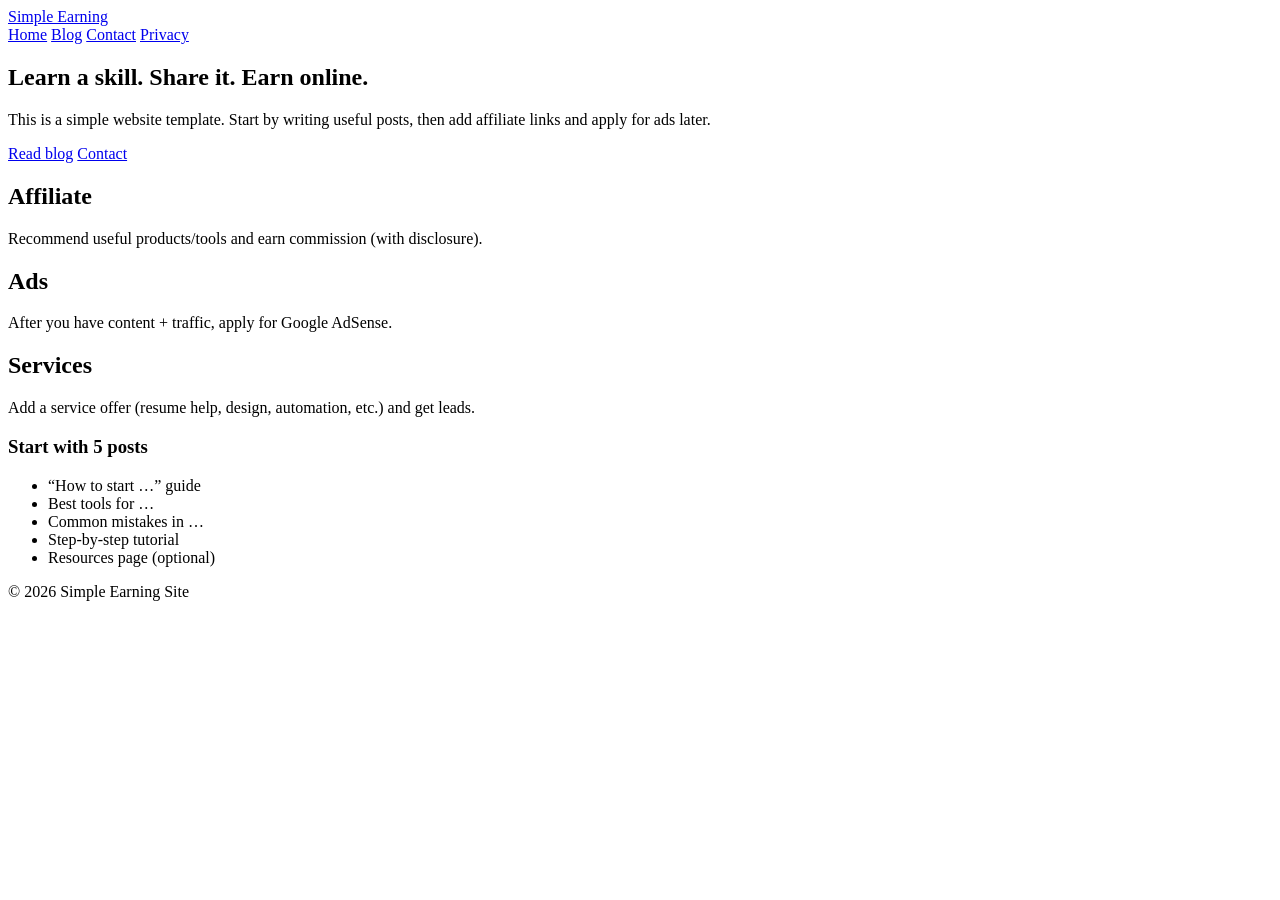
==== index.html @ cdca5b82 "Create index.html" ====
<!DOCTYPE html>
<html lang="en">
<head>
  <meta charset="utf-8" />
  <meta name="viewport" content="width=device-width, initial-scale=1" />
  <title>Simple Earning Site</title>
  <meta name="description" content="Simple guides to learn skills and earn online." />
  <link rel="stylesheet" href="style.css" />
</head>
<body>
  <header class="top">
    <div class="wrap">
      <a class="logo" href="index.html">Simple Earning</a>
      <nav class="nav">
        <a href="index.html">Home</a>
        <a href="blog.html">Blog</a>
        <a href="contact.html">Contact</a>
        <a href="privacy.html">Privacy</a>
      </nav>
    </div>
  </header>

  <main class="wrap">
    <section class="hero">
      <h1>Learn a skill. Share it. Earn online.</h1>
      <p class="sub">
        This is a simple website template. Start by writing useful posts, then add affiliate links and apply for ads later.
      </p>
      <div class="btnrow">
        <a class="btn" href="blog.html">Read blog</a>
        <a class="btn ghost" href="contact.html">Contact</a>
      </div>
    </section>

    <section class="cards">
      <article class="card">
        <h2>Affiliate</h2>
        <p>Recommend useful products/tools and earn commission (with disclosure).</p>
      </article>
      <article class="card">
        <h2>Ads</h2>
        <p>After you have content + traffic, apply for Google AdSense.</p>
      </article>
      <article class="card">
        <h2>Services</h2>
        <p>Add a service offer (resume help, design, automation, etc.) and get leads.</p>
      </article>
    </section>

    <section class="note">
      <h3>Start with 5 posts</h3>
      <ul>
        <li>“How to start …” guide</li>
        <li>Best tools for …</li>
        <li>Common mistakes in …</li>
        <li>Step-by-step tutorial</li>
        <li>Resources page (optional)</li>
      </ul>
    </section>
  </main>

  <footer class="foot">
    <div class="wrap">
      <p>© 2026 Simple Earning Site</p>
    </div>
  </footer>
</body>
</html>
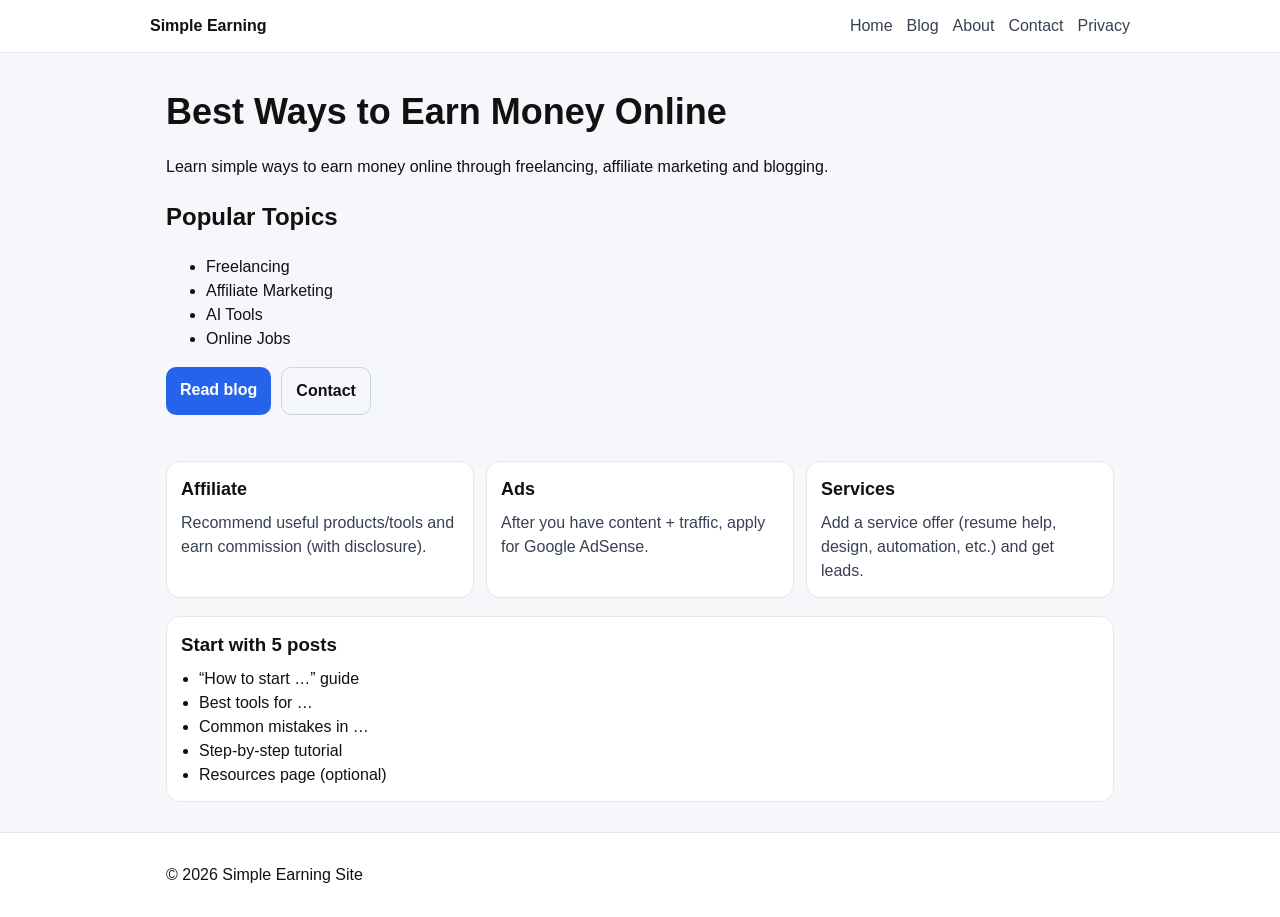
==== commit a3d05946: "Update index.html" ====
--- a/index.html
+++ b/index.html
@@ -1,6 +1,8 @@
 <!DOCTYPE html>
 <html lang="en">
 <head>
+  <script async src="https://pagead2.googlesyndication.com/pagead/js/adsbygoogle.js?client=ca-pub-6666295607674778"
+     crossorigin="anonymous"></script>
   <meta charset="utf-8" />
   <meta name="viewport" content="width=device-width, initial-scale=1" />
   <title>Simple Earning Site</title>
@@ -12,20 +14,32 @@
     <div class="wrap">
       <a class="logo" href="index.html">Simple Earning</a>
       <nav class="nav">
-        <a href="index.html">Home</a>
-        <a href="blog.html">Blog</a>
-        <a href="contact.html">Contact</a>
-        <a href="privacy.html">Privacy</a>
-      </nav>
+  <a href="index.html">Home</a>
+  <a href="blog.html">Blog</a>
+  <a href="about.html">About</a>
+  <a href="contact.html">Contact</a>
+  <a href="privacy.html">Privacy</a>
+</nav>
     </div>
   </header>
 
   <main class="wrap">
     <section class="hero">
-      <h1>Learn a skill. Share it. Earn online.</h1>
-      <p class="sub">
-        This is a simple website template. Start by writing useful posts, then add affiliate links and apply for ads later.
-      </p>
+     <h1>Best Ways to Earn Money Online</h1>
+
+<p>
+Learn simple ways to earn money online through freelancing,
+affiliate marketing and blogging.
+</p>
+
+<h2>Popular Topics</h2>
+
+<ul>
+<li><a href="freelancing.html">Freelancing</a></li>
+<li><a href="earn-online.html">Affiliate Marketing</a></li>
+<li><a href="ai-tools.html">AI Tools</a></li>
+<li><a href="online-jobs.html">Online Jobs</a></li>
+</ul>
       <div class="btnrow">
         <a class="btn" href="blog.html">Read blog</a>
         <a class="btn ghost" href="contact.html">Contact</a>
--- a/style.css
+++ b/style.css
@@ -0,0 +1,112 @@
+*{box-sizing:border-box}
+body{
+  margin:0;
+  font-family: Arial, system-ui, -apple-system, Segoe UI, Roboto, sans-serif;
+  background:#f6f7fb;
+  color:#111;
+  line-height:1.5;
+}
+a{color:inherit; text-decoration:none}
+.wrap{max-width:980px; margin:0 auto; padding:0 16px}
+
+.top{
+  background:#ffffff;
+  border-bottom:1px solid #e5e7eb;
+  position:sticky; top:0;
+}
+.top .wrap{
+  display:flex; align-items:center; justify-content:space-between;
+  padding:14px 0;
+}
+.logo{font-weight:800}
+.nav{display:flex; gap:14px; flex-wrap:wrap}
+.nav a{color:#374151}
+.nav a:hover{color:#111}
+
+.hero{
+  padding:32px 0 14px;
+}
+.hero h1{font-size:36px; margin:0 0 10px}
+.sub{color:#374151; max-width:60ch}
+
+.btnrow{display:flex; gap:10px; margin:14px 0; flex-wrap:wrap}
+.btn{
+  display:inline-block;
+  background:#2563eb;
+  color:white;
+  padding:11px 14px;
+  border-radius:10px;
+  font-weight:700;
+}
+.btn:hover{filter:brightness(1.03)}
+.ghost{
+  background:transparent;
+  border:1px solid #cbd5e1;
+  color:#111;
+}
+
+.cards{
+  display:grid;
+  grid-template-columns:repeat(3,1fr);
+  gap:12px;
+  margin:18px 0;
+}
+.card{
+  background:#fff;
+  border:1px solid #e5e7eb;
+  border-radius:14px;
+  padding:14px;
+}
+.card h2{margin:0 0 8px; font-size:18px}
+.card p{margin:0; color:#374151}
+
+.note{
+  background:#fff;
+  border:1px solid #e5e7eb;
+  border-radius:14px;
+  padding:14px;
+  margin:18px 0 30px;
+}
+.note h3{margin:0 0 8px}
+.note ul{margin:0; padding-left:18px}
+
+.page{padding:22px 0 30px}
+.page h1{margin:0 0 10px}
+.page p{color:#374151}
+.box{
+  background:#fff;
+  border:1px solid #e5e7eb;
+  border-radius:14px;
+  padding:14px;
+}
+
+.postlist{display:grid; gap:12px; margin-top:12px}
+.post{
+  background:#fff;
+  border:1px solid #e5e7eb;
+  border-radius:14px;
+  padding:14px;
+}
+.post h2{margin:0 0 8px; font-size:18px}
+.post p{margin:0; color:#374151}
+
+.foot{
+  border-top:1px solid #e5e7eb;
+  background:#fff;
+  padding:14px 0;
+}
+
+input, textarea{
+  width:100%;
+  padding:10px;
+  border-radius:10px;
+  border:1px solid #cbd5e1;
+}
+textarea{min-height:120px; resize:vertical}
+.form{display:grid; gap:10px; max-width:520px}
+.small{font-size:13px; color:#6b7280}
+
+@media (max-width: 860px){
+  .cards{grid-template-columns:1fr}
+  .hero h1{font-size:28px}
+}
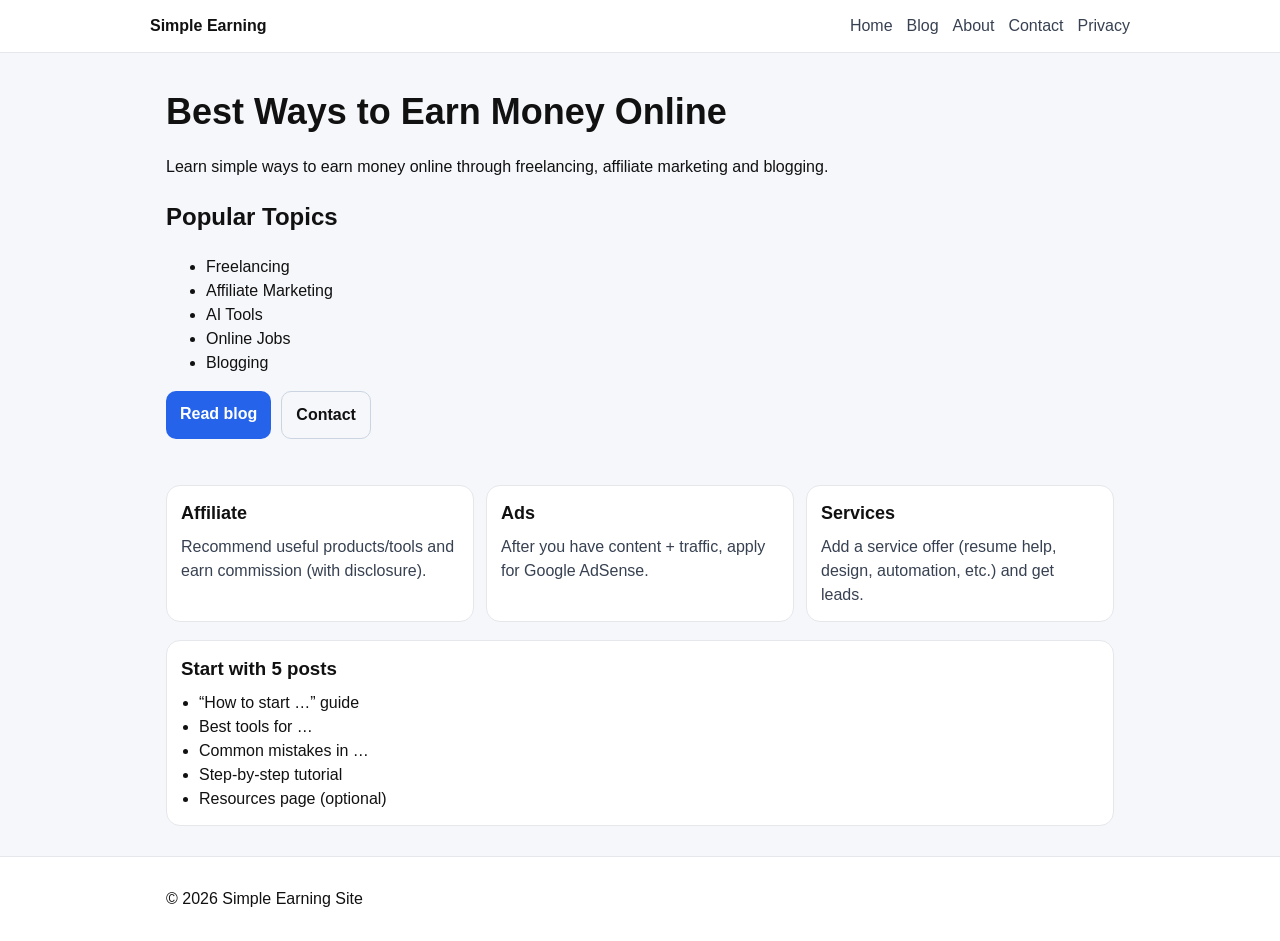
==== commit ce3081a6: "Update index.html" ====
--- a/index.html
+++ b/index.html
@@ -35,10 +35,11 @@
 <h2>Popular Topics</h2>
 
 <ul>
-<li><a href="freelancing.html">Freelancing</a></li>
-<li><a href="earn-online.html">Affiliate Marketing</a></li>
-<li><a href="ai-tools.html">AI Tools</a></li>
-<li><a href="online-jobs.html">Online Jobs</a></li>
+  <li><a href="freelancing.html">Freelancing</a></li>
+  <li><a href="earn-online.html">Affiliate Marketing</a></li>
+  <li><a href="ai-tools.html">AI Tools</a></li>
+  <li><a href="online-jobs.html">Online Jobs</a></li>
+  <li><a href="blogging.html">Blogging</a></li>
 </ul>
       <div class="btnrow">
         <a class="btn" href="blog.html">Read blog</a>
